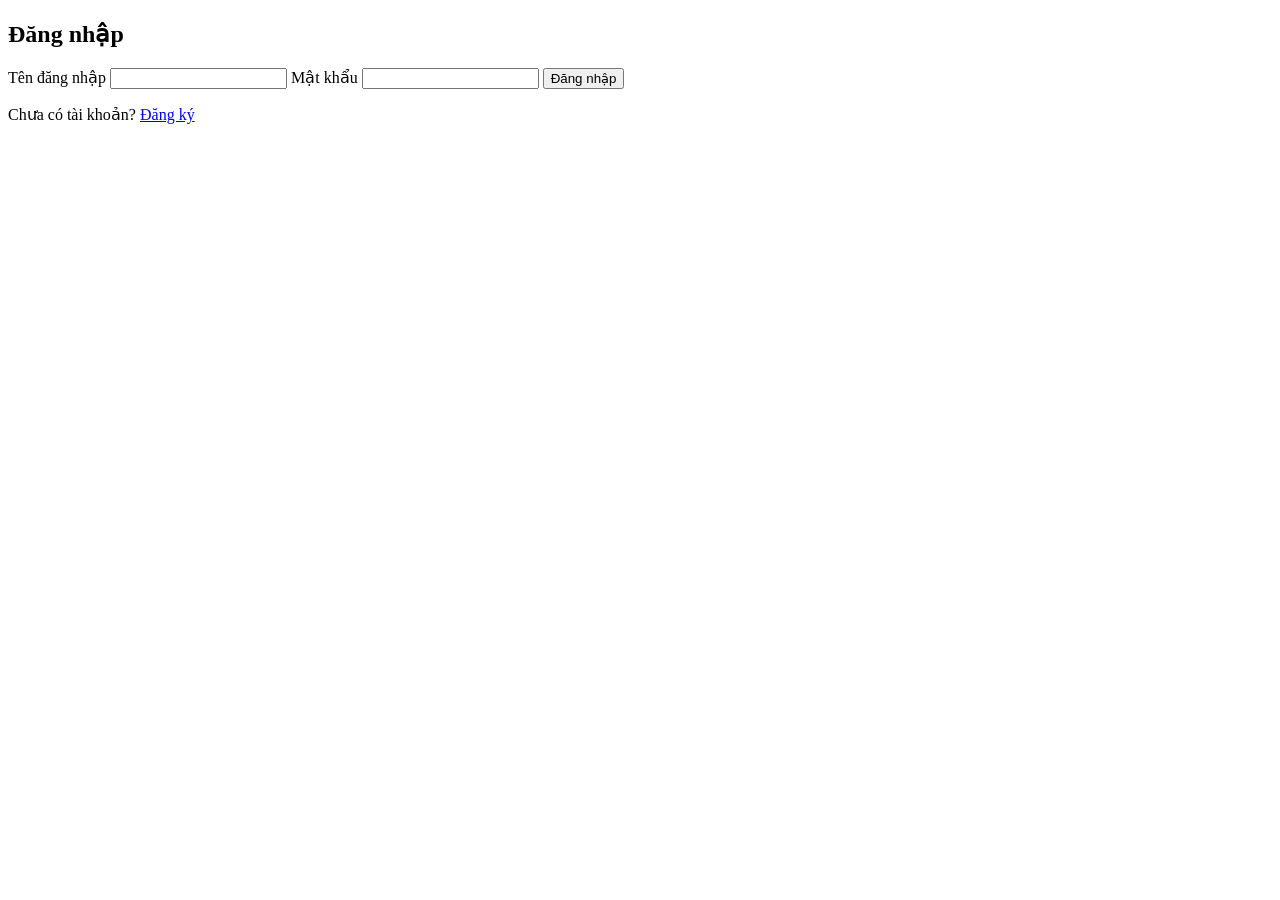
==== index.html @ a750197f "Add files via upload" ====
<!doctype html>
<html lang="vi">
<head>
  <meta charset="utf-8">
  <meta name="viewport" content="width=device-width,initial-scale=1">
  <title>Đăng nhập</title>
  <link rel="stylesheet" href="css/styles.css">
</head>
<body>
  <main class="center">
    <form class="card" method="post" action="login">
      <h2 class="title">Đăng nhập</h2>
      <label class="label" for="username">Tên đăng nhập</label>
      <input id="username" name="username" type="text" required class="input">
      <label class="label" for="password">Mật khẩu</label>
      <input id="password" name="password" type="password" required class="input">
      <button type="submit" class="btn">Đăng nhập</button>
      <p class="error" id="errorMsg"></p>
      <p class="muted">Chưa có tài khoản? <a href="register.html">Đăng ký</a></p>
    </form>
  </main>
</body>
</html>
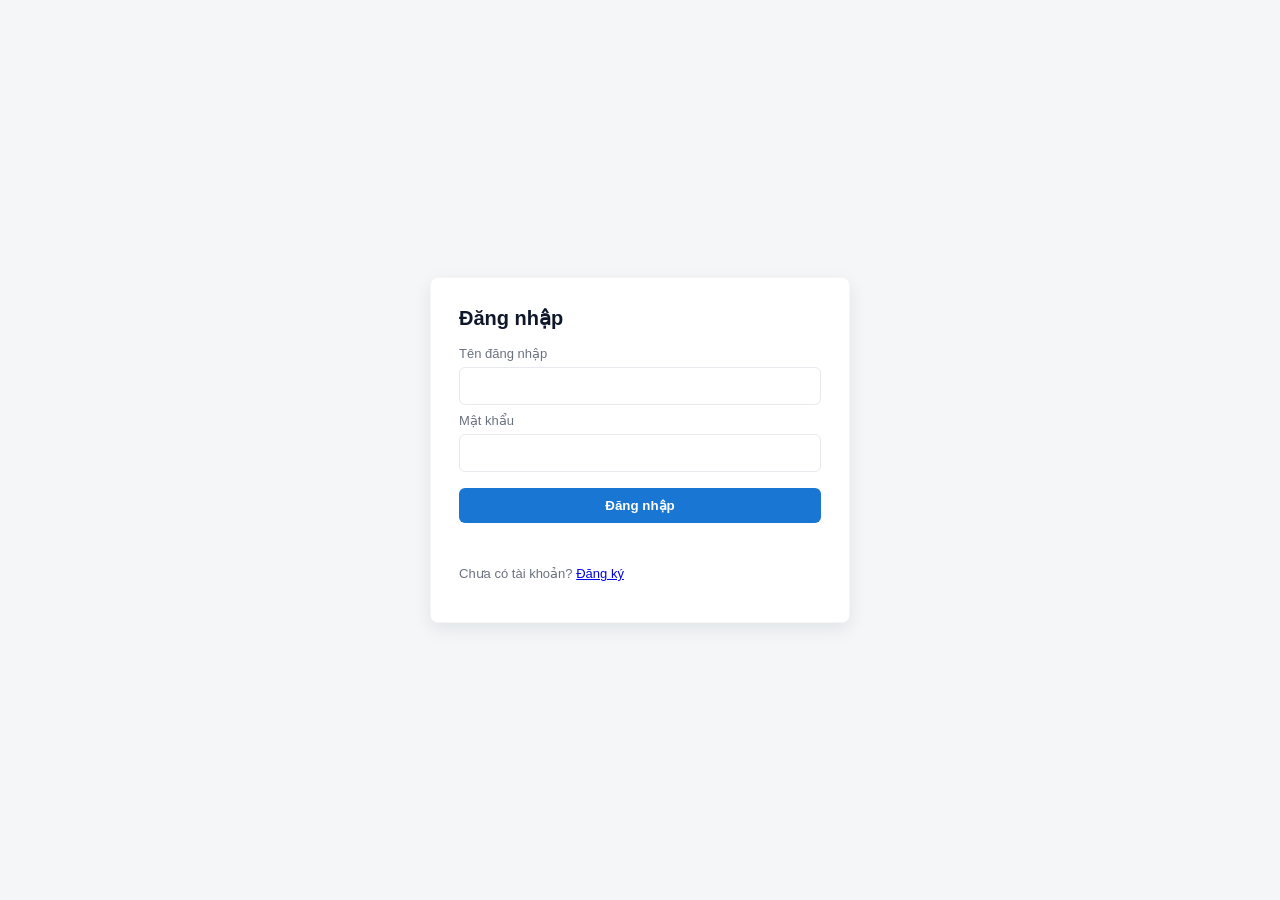
==== commit 9b6e55d3: "Update index.html" ====
--- a/index.html
+++ b/index.html
@@ -4,7 +4,7 @@
   <meta charset="utf-8">
   <meta name="viewport" content="width=device-width,initial-scale=1">
   <title>Đăng nhập</title>
-  <link rel="stylesheet" href="css/styles.css">
+  <link rel="stylesheet" href="webapp/css/styles.css">
 </head>
 <body>
   <main class="center">
--- a/webapp/css/styles.css
+++ b/webapp/css/styles.css
@@ -0,0 +1,40 @@
+:root{
+  --bg:#f4f6f8;
+  --card:#fff;
+  --primary:#1976d2;
+  --muted:#6b7280;
+  --radius:8px;
+  --shadow:0 6px 18px rgba(15,23,42,0.08);
+  --max-width:420px;
+}
+*{box-sizing:border-box}
+html,body{height:100%}
+body{
+  margin:0;
+  font-family:Inter, "Segoe UI", Roboto, Arial, sans-serif;
+  background:var(--bg);
+  color:#0f172a;
+}
+.center{
+  min-height:100vh;
+  display:flex;
+  align-items:center;
+  justify-content:center;
+  padding:24px;
+}
+.card{
+  width:100%;
+  max-width:var(--max-width);
+  background:var(--card);
+  border-radius:var(--radius);
+  box-shadow:var(--shadow);
+  padding:28px;
+  border:1px solid rgba(15,23,42,0.04);
+}
+.title{margin:0 0 16px 0;font-size:20px;font-weight:600}
+.label{display:block;margin:8px 0 6px 0;font-size:13px;color:var(--muted)}
+.input{width:100%;padding:10px 12px;border-radius:6px;border:1px solid #e6e9ee;font-size:14px}
+.input:focus{outline:none;border-color:rgba(25,118,210,0.9);box-shadow:0 4px 12px rgba(25,118,210,0.06)}
+.btn{width:100%;margin-top:16px;padding:10px 12px;background:var(--primary);color:#fff;border:none;border-radius:6px;cursor:pointer;font-weight:600}
+.muted{margin-top:12px;color:var(--muted);font-size:13px}
+.error{margin-top:12px;color:#b91c1c;font-size:13px;min-height:18px}
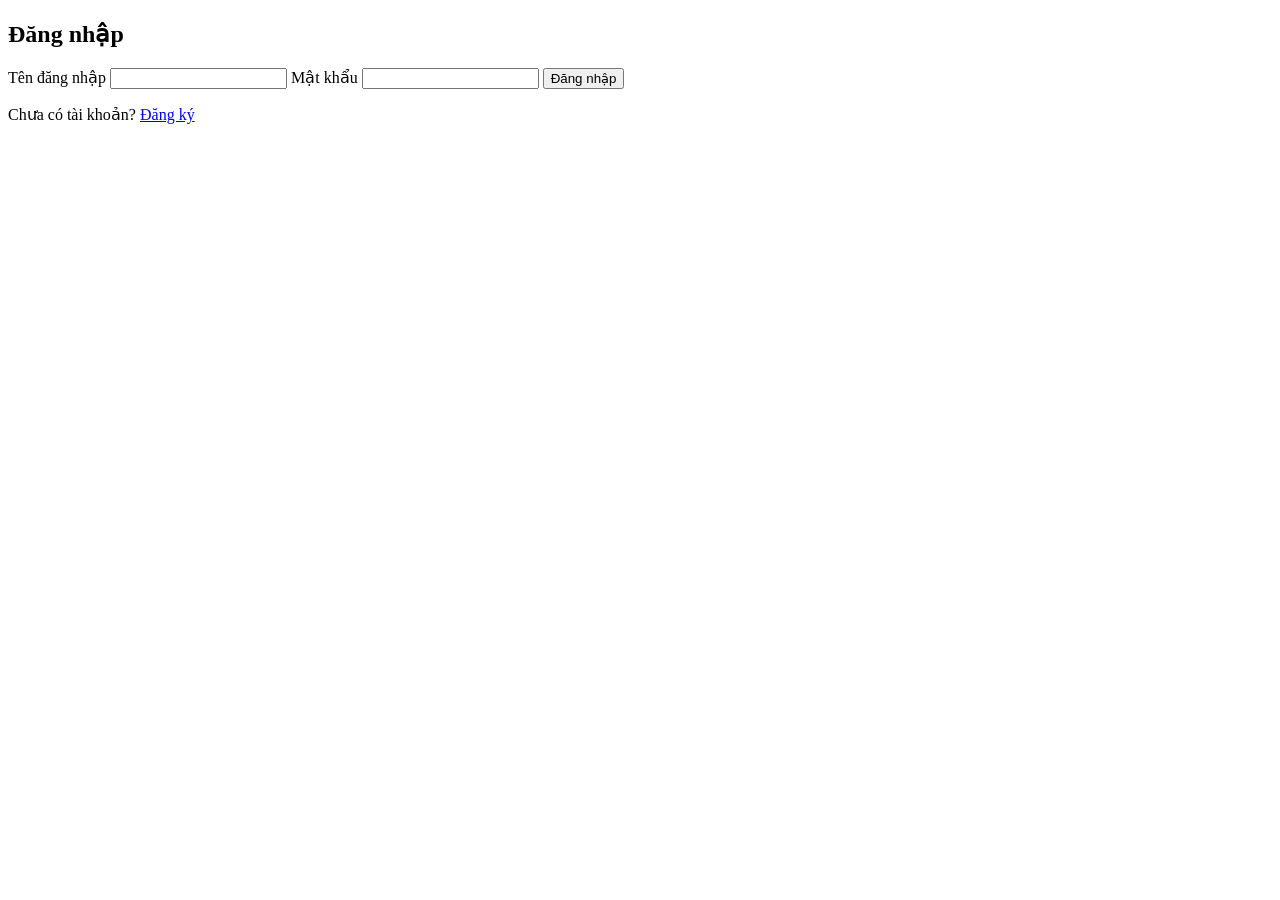
==== commit 4a9e31b8: "Update and rename index.jsp to index.html" ====
--- a/index.html
+++ b/index.html
@@ -4,20 +4,48 @@
   <meta charset="utf-8">
   <meta name="viewport" content="width=device-width,initial-scale=1">
   <title>Đăng nhập</title>
-  <link rel="stylesheet" href="webapp/css/styles.css">
+  <link rel="stylesheet" href="css/styles.css">
+  <style>
+    .error { color: #b00020; margin-top: 12px; }
+    .hidden { display: none; }
+  </style>
 </head>
 <body>
   <main class="center">
-    <form class="card" method="post" action="login">
+    <!-- form action: nếu index.html nằm ở gốc context, action="login" là OK -->
+    <form class="card" method="post" action="login" id="loginForm">
       <h2 class="title">Đăng nhập</h2>
       <label class="label" for="username">Tên đăng nhập</label>
       <input id="username" name="username" type="text" required class="input">
       <label class="label" for="password">Mật khẩu</label>
       <input id="password" name="password" type="password" required class="input">
       <button type="submit" class="btn">Đăng nhập</button>
-      <p class="error" id="errorMsg"></p>
+      <p class="error hidden" id="errorMsg"></p>
       <p class="muted">Chưa có tài khoản? <a href="register.html">Đăng ký</a></p>
     </form>
   </main>
+
+  <script>
+    // Lấy parameter error từ URL và hiển thị
+    (function() {
+      const params = new URLSearchParams(window.location.search);
+      const err = params.get('error');
+      if (err) {
+        try {
+          // decodeURIComponent vì servlet sẽ URL-encode thông báo
+          const msg = decodeURIComponent(err);
+          const el = document.getElementById('errorMsg');
+          el.textContent = msg;
+          el.classList.remove('hidden');
+        } catch (e) {
+          console.error('Error decoding message', e);
+        }
+        // Xóa query param khỏi URL để tránh hiển thị lại khi reload
+        const url = new URL(window.location);
+        url.search = '';
+        history.replaceState(null, '', url.toString());
+      }
+    })();
+  </script>
 </body>
 </html>
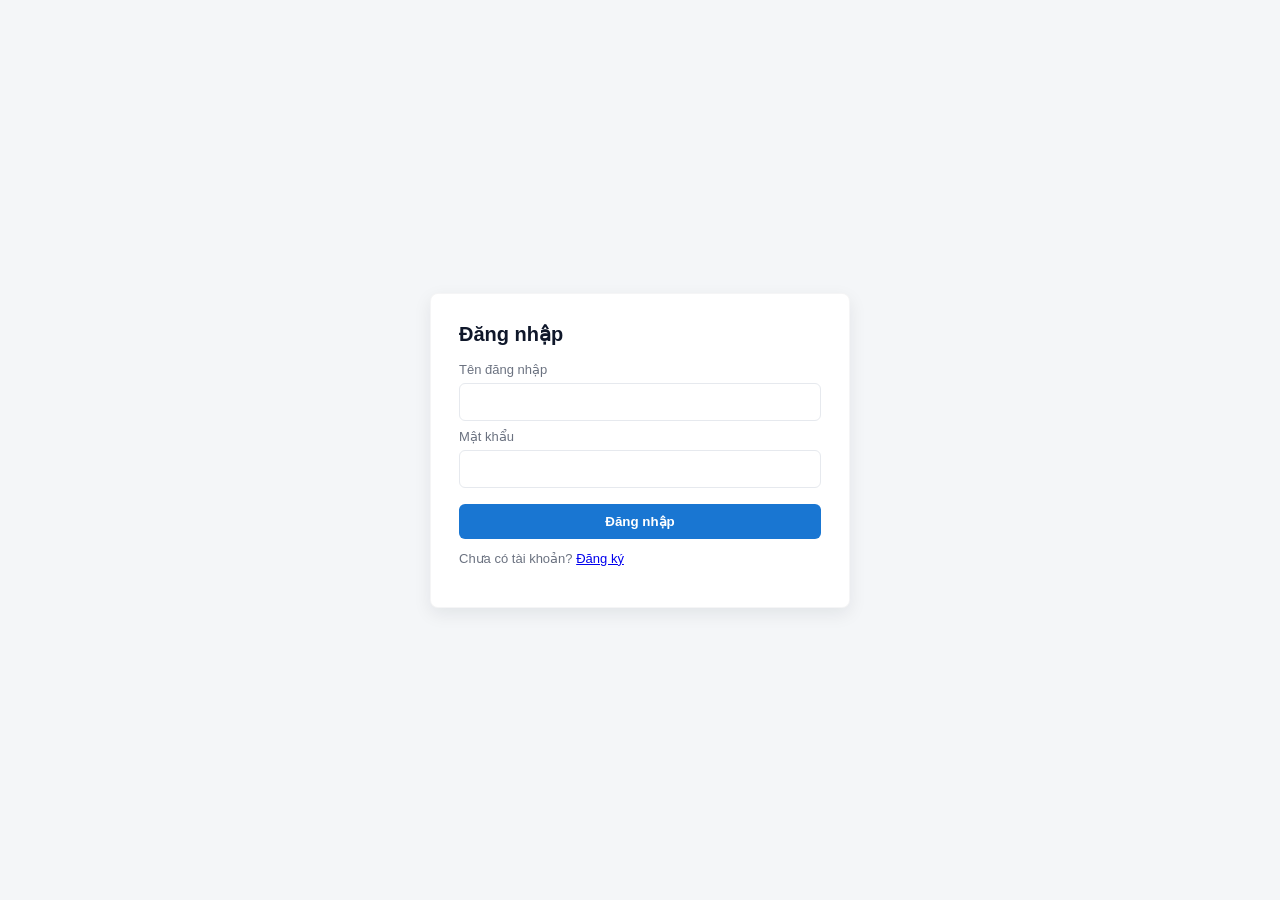
==== commit d0d37c04: "Update index.html" ====
--- a/index.html
+++ b/index.html
@@ -4,7 +4,7 @@
   <meta charset="utf-8">
   <meta name="viewport" content="width=device-width,initial-scale=1">
   <title>Đăng nhập</title>
-  <link rel="stylesheet" href="css/styles.css">
+  <link rel="stylesheet" href="webapp/css/styles.css">
   <style>
     .error { color: #b00020; margin-top: 12px; }
     .hidden { display: none; }
--- a/webapp/css/styles.css
+++ b/webapp/css/styles.css
@@ -0,0 +1,40 @@
+:root{
+  --bg:#f4f6f8;
+  --card:#fff;
+  --primary:#1976d2;
+  --muted:#6b7280;
+  --radius:8px;
+  --shadow:0 6px 18px rgba(15,23,42,0.08);
+  --max-width:420px;
+}
+*{box-sizing:border-box}
+html,body{height:100%}
+body{
+  margin:0;
+  font-family:Inter, "Segoe UI", Roboto, Arial, sans-serif;
+  background:var(--bg);
+  color:#0f172a;
+}
+.center{
+  min-height:100vh;
+  display:flex;
+  align-items:center;
+  justify-content:center;
+  padding:24px;
+}
+.card{
+  width:100%;
+  max-width:var(--max-width);
+  background:var(--card);
+  border-radius:var(--radius);
+  box-shadow:var(--shadow);
+  padding:28px;
+  border:1px solid rgba(15,23,42,0.04);
+}
+.title{margin:0 0 16px 0;font-size:20px;font-weight:600}
+.label{display:block;margin:8px 0 6px 0;font-size:13px;color:var(--muted)}
+.input{width:100%;padding:10px 12px;border-radius:6px;border:1px solid #e6e9ee;font-size:14px}
+.input:focus{outline:none;border-color:rgba(25,118,210,0.9);box-shadow:0 4px 12px rgba(25,118,210,0.06)}
+.btn{width:100%;margin-top:16px;padding:10px 12px;background:var(--primary);color:#fff;border:none;border-radius:6px;cursor:pointer;font-weight:600}
+.muted{margin-top:12px;color:var(--muted);font-size:13px}
+.error{margin-top:12px;color:#b91c1c;font-size:13px;min-height:18px}
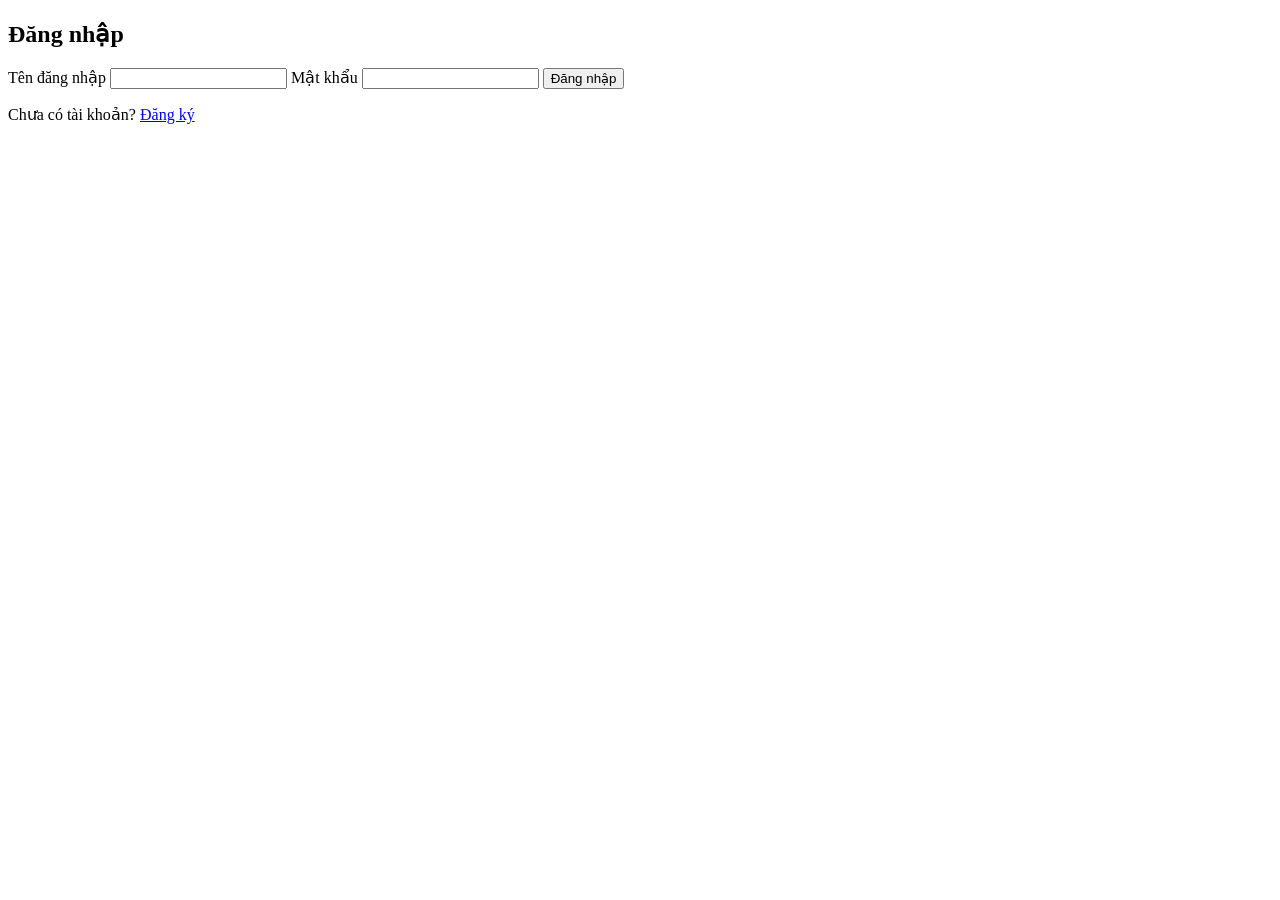
==== commit 2022c837: "Update index.html" ====
--- a/index.html
+++ b/index.html
@@ -4,7 +4,7 @@
   <meta charset="utf-8">
   <meta name="viewport" content="width=device-width,initial-scale=1">
   <title>Đăng nhập</title>
-  <link rel="stylesheet" href="webapp/css/styles.css">
+  <link rel="stylesheet" href="css/styles.css">
   <style>
     .error { color: #b00020; margin-top: 12px; }
     .hidden { display: none; }
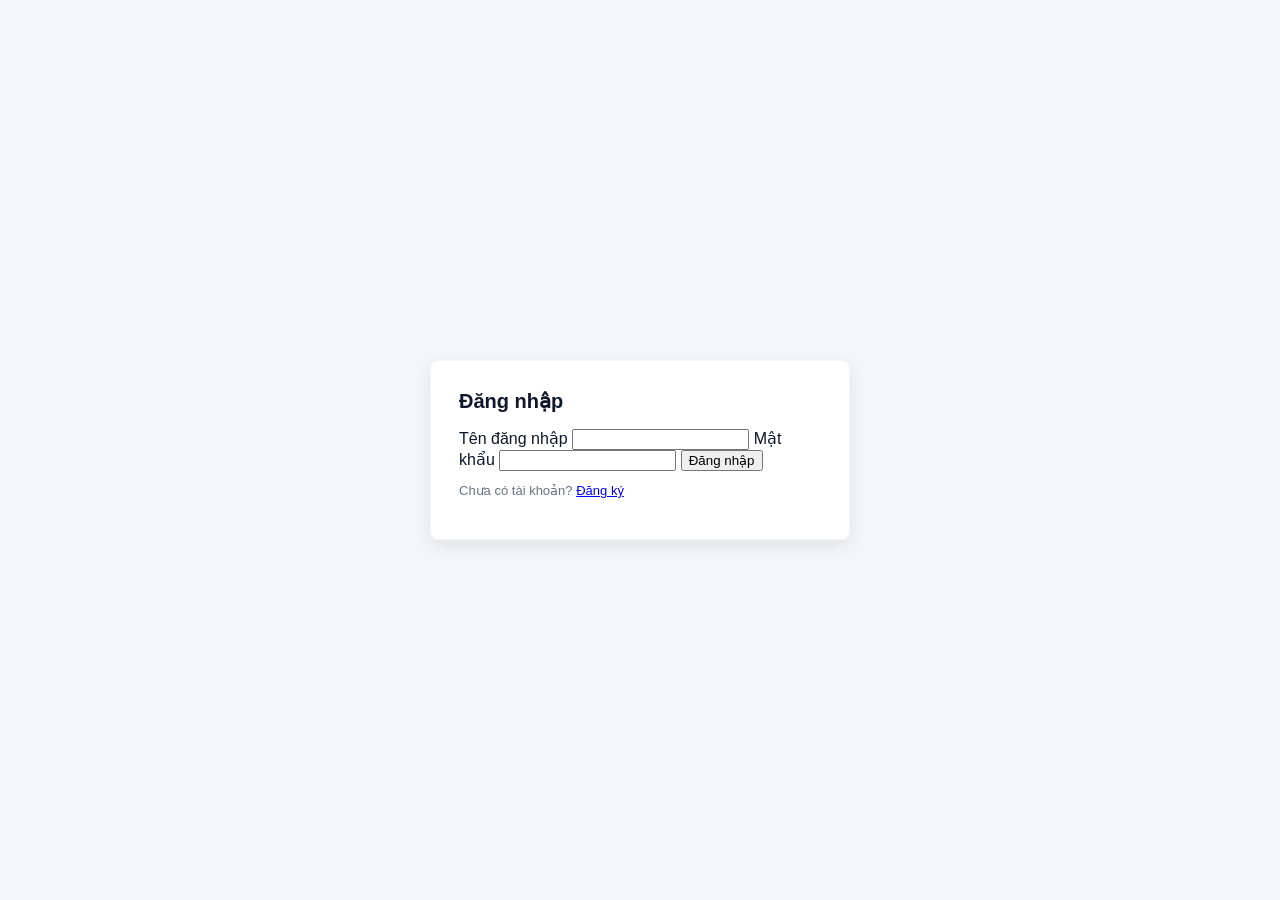
==== commit 8920c111: "Update index.html" ====
--- a/index.html
+++ b/index.html
@@ -4,43 +4,34 @@
   <meta charset="utf-8">
   <meta name="viewport" content="width=device-width,initial-scale=1">
   <title>Đăng nhập</title>
-  <link rel="stylesheet" href="css/styles.css">
-  <style>
-    .error { color: #b00020; margin-top: 12px; }
-    .hidden { display: none; }
-  </style>
+  <link rel="stylesheet" href="/css/styles.css">
+  <style>.error{color:#b00020}.hidden{display:none}</style>
 </head>
 <body>
   <main class="center">
-    <!-- form action: nếu index.html nằm ở gốc context, action="login" là OK -->
-    <form class="card" method="post" action="login" id="loginForm">
+    <form class="card" method="post" action="/login" id="loginForm">
       <h2 class="title">Đăng nhập</h2>
-      <label class="label" for="username">Tên đăng nhập</label>
-      <input id="username" name="username" type="text" required class="input">
-      <label class="label" for="password">Mật khẩu</label>
-      <input id="password" name="password" type="password" required class="input">
-      <button type="submit" class="btn">Đăng nhập</button>
+      <label for="username">Tên đăng nhập</label>
+      <input id="username" name="username" type="text" required>
+      <label for="password">Mật khẩu</label>
+      <input id="password" name="password" type="password" required>
+      <button type="submit">Đăng nhập</button>
       <p class="error hidden" id="errorMsg"></p>
-      <p class="muted">Chưa có tài khoản? <a href="register.html">Đăng ký</a></p>
+      <p class="muted">Chưa có tài khoản? <a href="/register.html">Đăng ký</a></p>
     </form>
   </main>
 
   <script>
-    // Lấy parameter error từ URL và hiển thị
     (function() {
       const params = new URLSearchParams(window.location.search);
       const err = params.get('error');
       if (err) {
         try {
-          // decodeURIComponent vì servlet sẽ URL-encode thông báo
           const msg = decodeURIComponent(err);
           const el = document.getElementById('errorMsg');
           el.textContent = msg;
           el.classList.remove('hidden');
-        } catch (e) {
-          console.error('Error decoding message', e);
-        }
-        // Xóa query param khỏi URL để tránh hiển thị lại khi reload
+        } catch (e) { console.error(e); }
         const url = new URL(window.location);
         url.search = '';
         history.replaceState(null, '', url.toString());
--- a/css/styles.css
+++ b/css/styles.css
@@ -0,0 +1,40 @@
+:root{
+  --bg:#f4f6f8;
+  --card:#fff;
+  --primary:#1976d2;
+  --muted:#6b7280;
+  --radius:8px;
+  --shadow:0 6px 18px rgba(15,23,42,0.08);
+  --max-width:420px;
+}
+*{box-sizing:border-box}
+html,body{height:100%}
+body{
+  margin:0;
+  font-family:Inter, "Segoe UI", Roboto, Arial, sans-serif;
+  background:var(--bg);
+  color:#0f172a;
+}
+.center{
+  min-height:100vh;
+  display:flex;
+  align-items:center;
+  justify-content:center;
+  padding:24px;
+}
+.card{
+  width:100%;
+  max-width:var(--max-width);
+  background:var(--card);
+  border-radius:var(--radius);
+  box-shadow:var(--shadow);
+  padding:28px;
+  border:1px solid rgba(15,23,42,0.04);
+}
+.title{margin:0 0 16px 0;font-size:20px;font-weight:600}
+.label{display:block;margin:8px 0 6px 0;font-size:13px;color:var(--muted)}
+.input{width:100%;padding:10px 12px;border-radius:6px;border:1px solid #e6e9ee;font-size:14px}
+.input:focus{outline:none;border-color:rgba(25,118,210,0.9);box-shadow:0 4px 12px rgba(25,118,210,0.06)}
+.btn{width:100%;margin-top:16px;padding:10px 12px;background:var(--primary);color:#fff;border:none;border-radius:6px;cursor:pointer;font-weight:600}
+.muted{margin-top:12px;color:var(--muted);font-size:13px}
+.error{margin-top:12px;color:#b91c1c;font-size:13px;min-height:18px}
